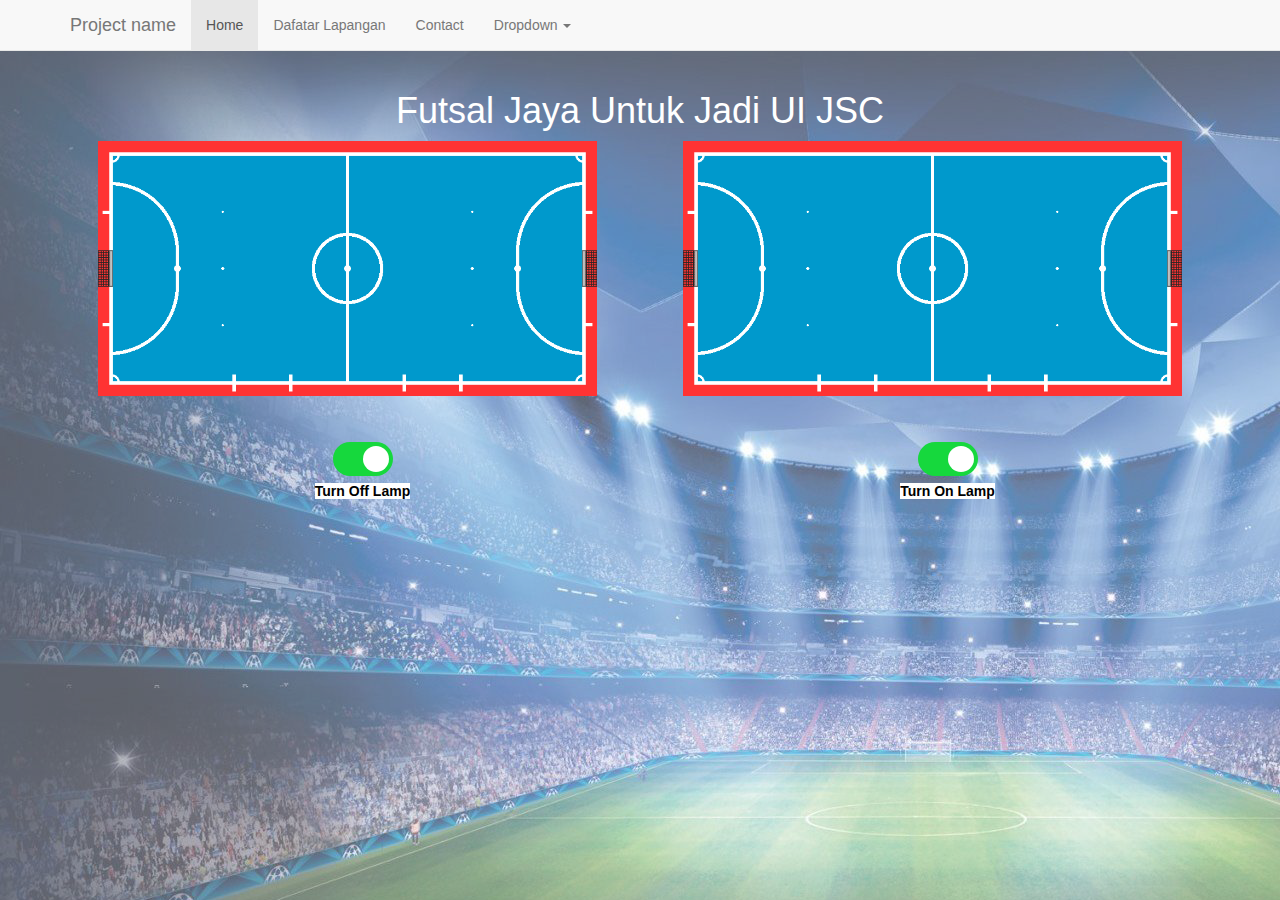
==== index.html @ 7e92b89b "futsal" ====
<!DOCTYPE html>
<html lang="en">
  <head>
    <meta charset="utf-8">
    <meta http-equiv="X-UA-Compatible" content="IE=edge">
    <meta name="viewport" content="width=device-width, initial-scale=1">
    <!-- The above 3 meta tags *must* come first in the head; any other head content must come *after* these tags -->
    <meta name="description" content="">
    <meta name="author" content="">
    <link rel="icon" href="../../favicon.ico">
    <link rel="canonical" href="https://getbootstrap.com/docs/3.3/examples/navbar-fixed-top/">

    <title>Fixed Top Navbar Example for Bootstrap</title>

    <!-- Bootstrap core CSS -->
    <link href="css/bootstrap.min.css" rel="stylesheet">
    <link href="css/style.css" rel="stylesheet">

    <!-- IE10 viewport hack for Surface/desktop Windows 8 bug -->
    <link href="css/ie10-viewport-bug-workaround.css" rel="stylesheet">

    <!-- Custom styles for this template -->
    <link href="navbar-fixed-top.css" rel="stylesheet">

    <!-- Just for debugging purposes. Don't actually copy these 2 lines! -->
    <!--[if lt IE 9]><script src="js/ie8-responsive-file-warning.js"></script><![endif]-->
    <script src="js/ie-emulation-modes-warning.js"></script>

    <!-- HTML5 shim and Respond.js for IE8 support of HTML5 elements and media queries -->
    <!--[if lt IE 9]>
      <script src="https://oss.maxcdn.com/html5shiv/3.7.3/html5shiv.min.js"></script>
      <script src="https://oss.maxcdn.com/respond/1.4.2/respond.min.js"></script>
    <![endif]-->
  </head>

  <body>



    <!-- Fixed navbar -->
    <nav class="navbar navbar-default navbar-fixed-top">
      <div class="container">
        <div class="navbar-header">
          <button type="button" class="navbar-toggle collapsed" data-toggle="collapse" data-target="#navbar" aria-expanded="false" aria-controls="navbar">
            <span class="sr-only">Toggle navigation</span>
            <span class="icon-bar"></span>
            <span class="icon-bar"></span>
            <span class="icon-bar"></span>
          </button>
          <a class="navbar-brand" href="#">Project name</a>
        </div>
        <div id="navbar" class="navbar-collapse collapse">
          <ul class="nav navbar-nav">
            <li class="active"><a href="#">Home</a></li>
            <li><a href="#about">Dafatar Lapangan</a></li>
            <li><a href="#contact">Contact</a></li>
            <li class="dropdown">
              <a href="#" class="dropdown-toggle" data-toggle="dropdown" role="button" aria-haspopup="true" aria-expanded="false">Dropdown <span class="caret"></span></a>
              <ul class="dropdown-menu">
                <li><a href="#">Jadwal Report</a></li>
                <li><a href="#"></a></li>
              </ul>
            </li>
          </ul>

        </div><!--/.nav-collapse -->
      </div>
    </nav>

        <div class="container">
          <div class="gambar text-center">
            <h1>Futsal Jaya Untuk Jadi UI JSC</h1>
           <div class="row">
            <div class="col-md-6">
              <img src="img/futsal2.png" style="width: 90%;">
            </div>
            <div class="col-md-6">
              <img src="img/futsal2.png" style="width: 90%;">
            </div>
          </div>
        </div>

        <div class="container">
          <div class="toggle text-center">
           <div class="row">
            <div class="col-md-6">
              <label class="switch">
              <input type="checkbox" checked>
              <span class="slider round"></span>
              </label>
              <p><b style="background-color: white; color: black;">Turn Off Lamp</b></p>
            </div>
            <div class="col-md-6">
              <label class="switch">
              <input type="checkbox" checked>
              <span class="slider round"></span>
              </label>
              <p><b style="background-color: white; color: black;">Turn On Lamp</b></p>
            </div>
            </div>
          </div>
        </div>





    <!-- Bootstrap core JavaScript
    ================================================== -->
    <!-- Placed at the end of the document so the pages load faster -->
    <script src="https://ajax.googleapis.com/ajax/libs/jquery/1.12.4/jquery.min.js"></script>
    <script>window.jQuery || document.write('<script src="js/jquery.min.js"><\/script>')</script>
    <script src="js/bootstrap.min.js"></script>
    <!-- IE10 viewport hack for Surface/desktop Windows 8 bug -->
    <script src="js/ie10-viewport-bug-workaround.js"></script>
  </body>
</html>
---- css/style.css ----
.gambar  {
	margin-top:  8%;

	}

.toggle {
	margin-top:  4%;

	}

body {
	background-image: url("../img/maid.png");


}

h1	{
	color: white;
}

.switch {
  position: relative;
  display: inline-block;
  width: 60px;
  height: 34px;
}

.switch input { 
  opacity: 0;
  width: 0;
  height: 0;
}

.slider {
  position: absolute;
  cursor: pointer;
  top: 0;
  left: 0;
  right: 0;
  bottom: 0;
  background-color: #FF0000;
  -webkit-transition: .4s;
  transition: .4s;
}

.slider:before {
  position: absolute;
  content: "";
  height: 26px;
  width: 26px;
  left: 4px;
  bottom: 4px;
  background-color: white;
  -webkit-transition: .4s;
  transition: .4s;
}

input:checked + .slider {
  background-color: #16D83D;
}

input:focus + .slider {
  box-shadow: 0 0 1px #16D83D;
}

input:checked + .slider:before {
  -webkit-transform: translateX(26px);
  -ms-transform: translateX(26px);
  transform: translateX(26px);
}

/* Rounded sliders */
.slider.round {
  border-radius: 34px;
}

.slider.round:before {
  border-radius: 50%;
}
---- css/ie10-viewport-bug-workaround.css ----
/*!
 * IE10 viewport hack for Surface/desktop Windows 8 bug
 * Copyright 2014-2015 Twitter, Inc.
 * Licensed under MIT (https://github.com/twbs/bootstrap/blob/master/LICENSE)
 */

/*
 * See the Getting Started docs for more information:
 * http://getbootstrap.com/getting-started/#support-ie10-width
 */
@-webkit-viewport { width: device-width; }
@-moz-viewport    { width: device-width; }
@-ms-viewport     { width: device-width; }
@-o-viewport      { width: device-width; }
@viewport         { width: device-width; }
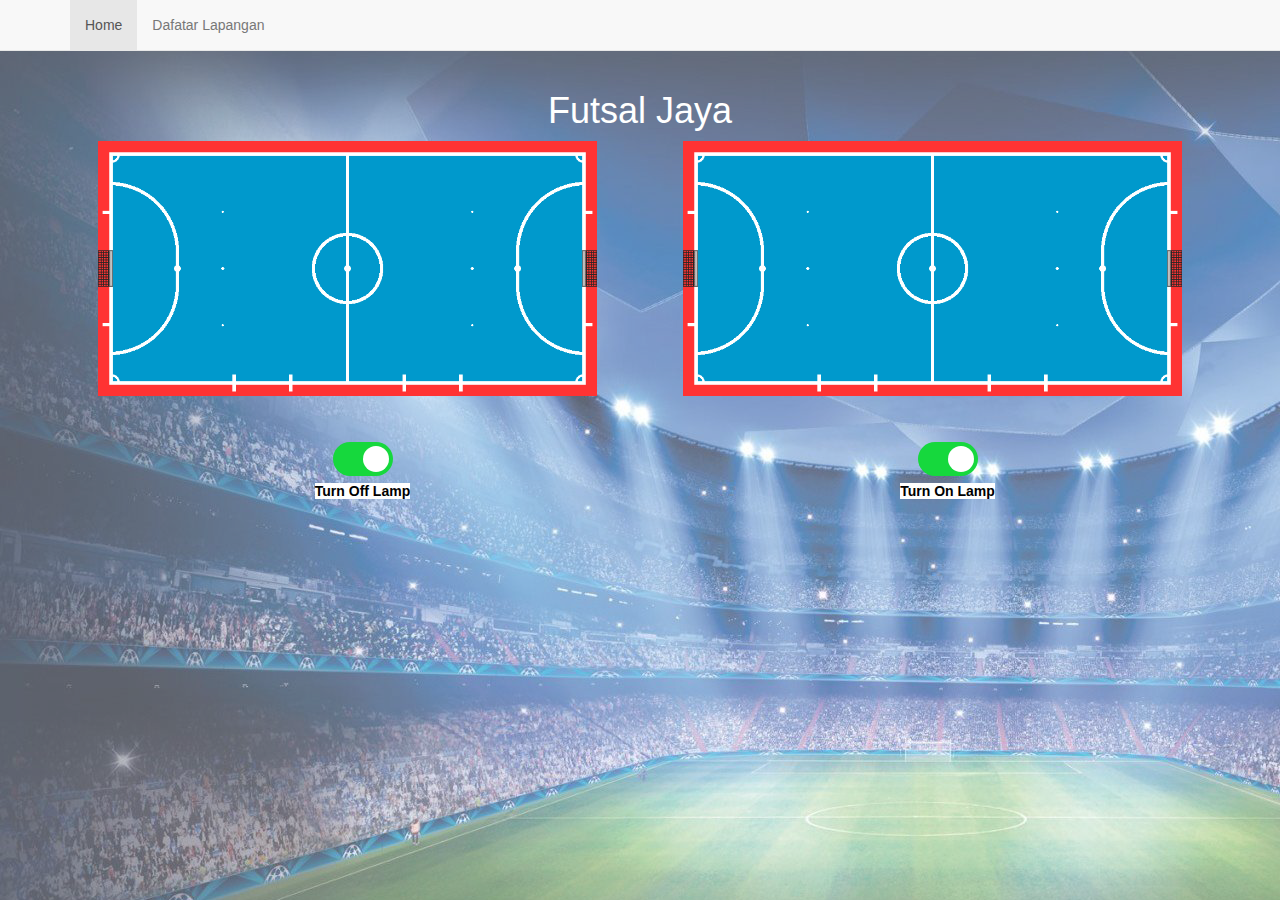
==== commit fc7ba782: "futsal" ====
--- a/index.html
+++ b/index.html
@@ -11,11 +11,12 @@
     <link rel="icon" href="../../favicon.ico">
     <link rel="canonical" href="https://getbootstrap.com/docs/3.3/examples/navbar-fixed-top/">
 
-    <title>Fixed Top Navbar Example for Bootstrap</title>
+    <title>Futsal Jaya Marga</title>
 
     <!-- Bootstrap core CSS -->
     <link href="css/bootstrap.min.css" rel="stylesheet">
     <link href="css/style.css" rel="stylesheet">
+    <link href="css/bootstrap-datepicker.css" rel="stylesheet">
 
     <!-- IE10 viewport hack for Surface/desktop Windows 8 bug -->
     <link href="css/ie10-viewport-bug-workaround.css" rel="stylesheet">
@@ -48,20 +49,13 @@
             <span class="icon-bar"></span>
             <span class="icon-bar"></span>
           </button>
-          <a class="navbar-brand" href="#">Project name</a>
+          <!-- <a class="navbar-brand" href="#">Project name</a> -->
         </div>
         <div id="navbar" class="navbar-collapse collapse">
           <ul class="nav navbar-nav">
             <li class="active"><a href="#">Home</a></li>
-            <li><a href="#about">Dafatar Lapangan</a></li>
-            <li><a href="#contact">Contact</a></li>
-            <li class="dropdown">
-              <a href="#" class="dropdown-toggle" data-toggle="dropdown" role="button" aria-haspopup="true" aria-expanded="false">Dropdown <span class="caret"></span></a>
-              <ul class="dropdown-menu">
-                <li><a href="#">Jadwal Report</a></li>
-                <li><a href="#"></a></li>
-              </ul>
-            </li>
+            <li><a href="report.html">Dafatar Lapangan</a></li>
+            
           </ul>
 
         </div><!--/.nav-collapse -->
@@ -70,7 +64,7 @@
 
         <div class="container">
           <div class="gambar text-center">
-            <h1>Futsal Jaya Untuk Jadi UI JSC</h1>
+            <h1>Futsal Jaya </h1>
            <div class="row">
             <div class="col-md-6">
               <img src="img/futsal2.png" style="width: 90%;">
@@ -105,7 +99,6 @@
 
 
 
-
     <!-- Bootstrap core JavaScript
     ================================================== -->
     <!-- Placed at the end of the document so the pages load faster -->
@@ -114,5 +107,6 @@
     <script src="js/bootstrap.min.js"></script>
     <!-- IE10 viewport hack for Surface/desktop Windows 8 bug -->
     <script src="js/ie10-viewport-bug-workaround.js"></script>
+    <script src="js/bootstrap-datepicker.js"></script>
   </body>
 </html>
--- a/css/style.css
+++ b/css/style.css
@@ -4,10 +4,28 @@
 
 	}
 
-.toggle {
+.toggle  {
 	margin-top:  4%;
 
 	}
+.judul  {
+	margin-top:  6%;
+
+	}
+
+.tabel  {
+	margin-top:  4%;
+	margin-bottom: 4%;
+
+	}
+.laporan  {
+	margin-top:  5%;
+	  border: 2px solid black;
+  border-radius: 12px;
+  margin-bottom: 3%;
+
+	}
+
 
 body {
 	background-image: url("../img/maid.png");
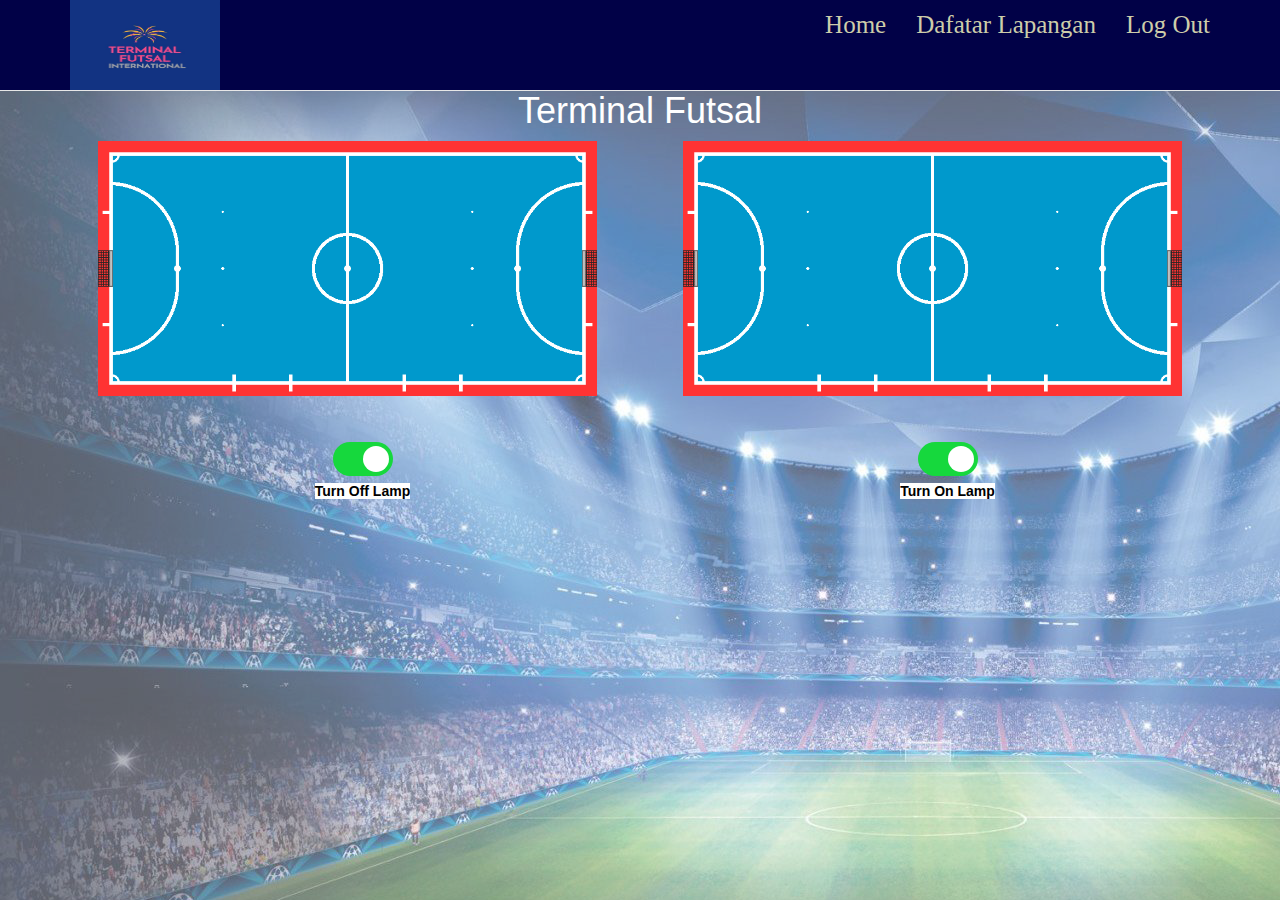
==== commit 1fdb4d6a: "baru" ====
--- a/index.html
+++ b/index.html
@@ -11,7 +11,7 @@
     <link rel="icon" href="../../favicon.ico">
     <link rel="canonical" href="https://getbootstrap.com/docs/3.3/examples/navbar-fixed-top/">
 
-    <title>Futsal Jaya Marga</title>
+    <title>Terminal Futsal</title>
 
     <!-- Bootstrap core CSS -->
     <link href="css/bootstrap.min.css" rel="stylesheet">
@@ -52,10 +52,16 @@
           <!-- <a class="navbar-brand" href="#">Project name</a> -->
         </div>
         <div id="navbar" class="navbar-collapse collapse">
-          <ul class="nav navbar-nav">
-            <li class="active"><a href="#">Home</a></li>
+          <img src="img/gg.jpeg" style="height: 90px; width: 150px;">
+          <ul class="nav navbar-nav"> 
+            <!-- <li class="active"><a href="#">Home</a></li>
             <li><a href="report.html">Dafatar Lapangan</a></li>
-            
+             -->
+          </ul>
+          <ul class="nav navbar-nav navbar-right">
+            <li><a href="#home" style="font-size: 25px; color: #cdcdaa">Home</a></li>
+            <li><a href="report.html" style="font-size: 25px; color: #cdcdaa">Dafatar Lapangan</a></li>
+            <li><a href="./" style="font-size: 25px; color: #cdcdaa">Log Out </a></li>
           </ul>
 
         </div><!--/.nav-collapse -->
@@ -64,7 +70,7 @@
 
         <div class="container">
           <div class="gambar text-center">
-            <h1>Futsal Jaya </h1>
+            <h1>Terminal Futsal </h1>
            <div class="row">
             <div class="col-md-6">
               <img src="img/futsal2.png" style="width: 90%;">
--- a/css/style.css
+++ b/css/style.css
@@ -95,4 +95,10 @@
 
 .slider.round:before {
   border-radius: 50%;
-}+}
+
+.navbar {
+  background-color: #010147;
+  font-family: fantasy;
+}
+
